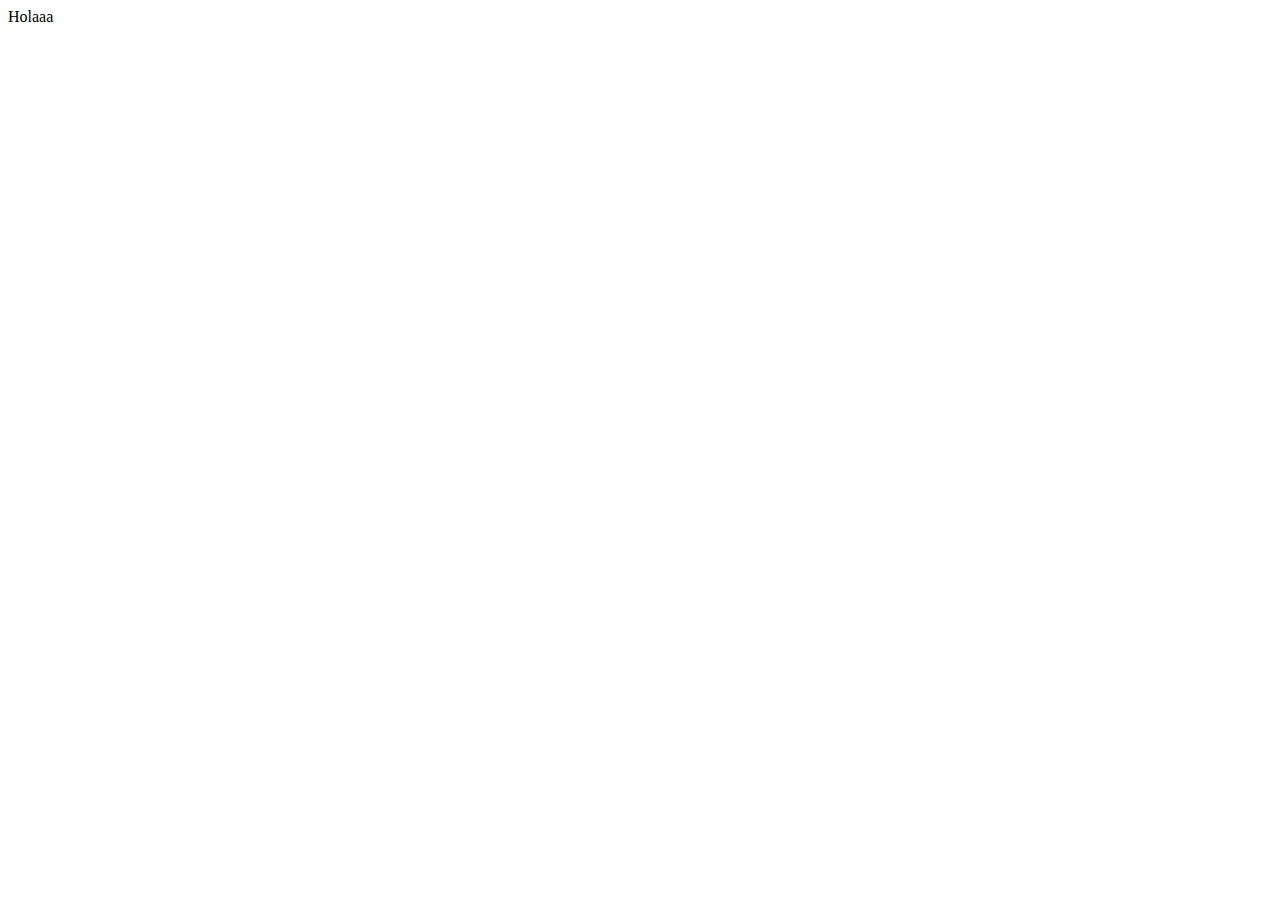
==== src/main/resources/static/index.html @ bcbb55c7 "Creacion del Proyecto" ====
<!DOCTYPE html>
<!--
Click nbfs://nbhost/SystemFileSystem/Templates/Licenses/license-default.txt to change this license
Click nbfs://nbhost/SystemFileSystem/Templates/Other/html.html to edit this template
-->
<html>
    <head>
        <title>TODO supply a title</title>
        <meta charset="UTF-8">
        <meta name="viewport" content="width=device-width, initial-scale=1.0">
    </head>
    <body>
        <div>Holaaa</div>
    </body>
</html>
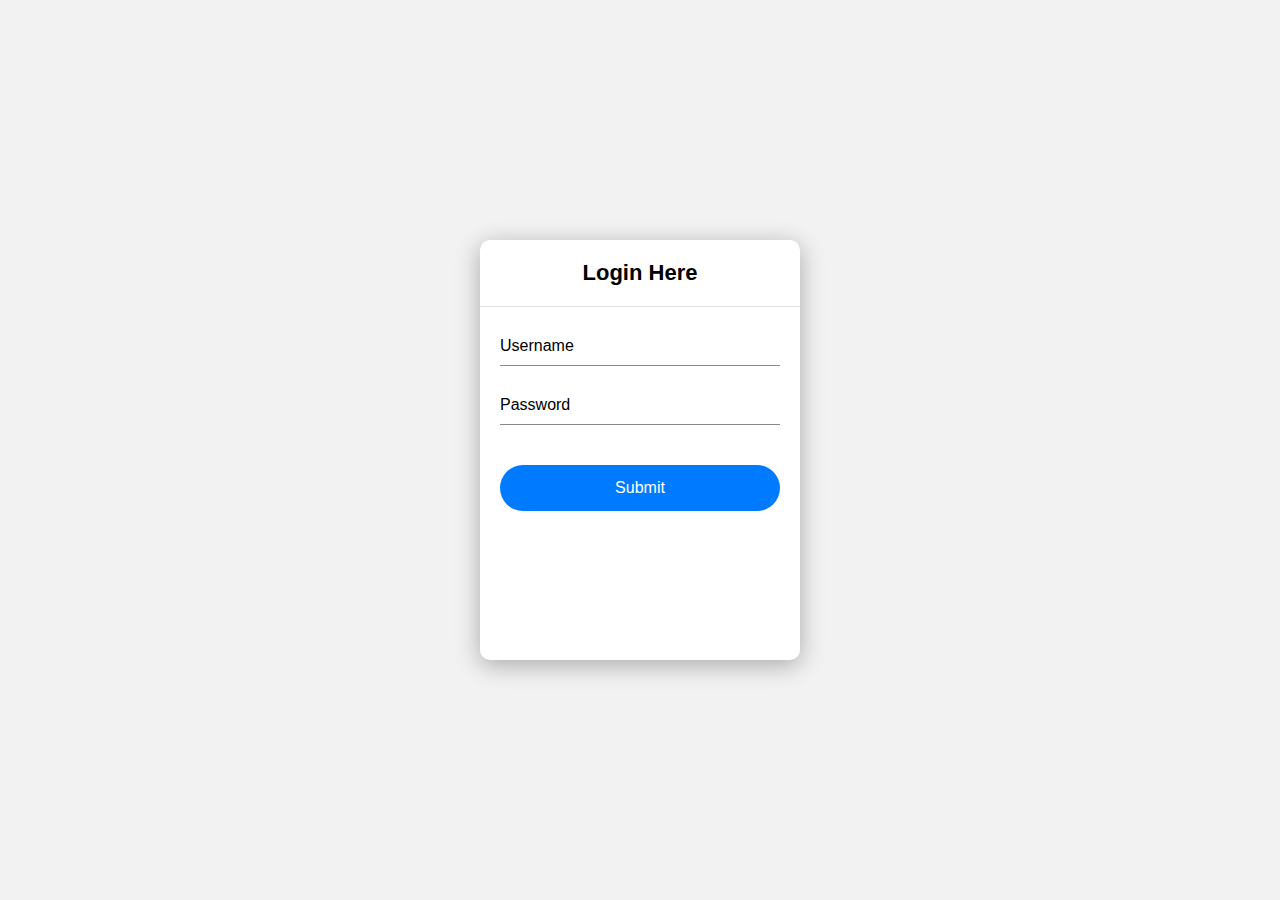
==== commit 42a772dd: "Creacion del Proyecto logging" ====
--- a/src/main/resources/static/index.html
+++ b/src/main/resources/static/index.html
@@ -1,15 +1,31 @@
 <!DOCTYPE html>
-<!--
-Click nbfs://nbhost/SystemFileSystem/Templates/Licenses/license-default.txt to change this license
-Click nbfs://nbhost/SystemFileSystem/Templates/Other/html.html to edit this template
--->
 <html>
-    <head>
-        <title>TODO supply a title</title>
-        <meta charset="UTF-8">
-        <meta name="viewport" content="width=device-width, initial-scale=1.0">
-    </head>
-    <body>
-        <div>Holaaa</div>
-    </body>
-</html>
+  <head>
+    <title>Login Page</title>
+    <link rel="stylesheet" type="text/css" href="style.css">
+    <link href="css/estilos.css" rel="stylesheet" type="text/css"/>
+  </head>
+  
+  <body>
+    <div class="login-box">
+      <h2>Login Here</h2>
+      <form>
+        <div class="user-box">
+          <input type="text" name="username" required="">
+          <label>Username</label>
+        </div>
+        <div class="user-box">
+          <input type="password" name="password" required="">
+          <label>Password</label>
+        </div>
+        <a href="#">
+          <span></span>
+          <span></span>
+          <span></span>
+          <span></span>
+          Submit
+        </a>
+      </form>
+    </div>
+  </body>
+</html>--- a/src/main/resources/static/css/estilos.css
+++ b/src/main/resources/static/css/estilos.css
@@ -0,0 +1,86 @@
+* {
+  margin: 0;
+  padding: 0;
+  box-sizing: border-box;
+}
+
+body {
+  font-family: Arial, sans-serif;
+  background-color: #f2f2f2;
+}
+
+.login-box {
+  width: 320px;
+  height: 420px;
+  background: #fff;
+  color: #000;
+  top: 50%;
+  left: 50%;
+  position: absolute;
+  transform: translate(-50%, -50%);
+  box-shadow: 0px 5px 25px rgba(0, 0, 0, 0.3);
+  border-radius: 10px;
+  overflow: hidden;
+}
+
+.login-box h2 {
+  margin: 0;
+  padding: 20px;
+  text-align: center;
+  font-size: 22px;
+  border-bottom: 1px solid #dee2e6;
+}
+
+.login-box form {
+  padding: 20px;
+  display: flex;
+  flex-direction: column;
+}
+
+.login-box form .user-box {
+  position: relative;
+  margin-bottom: 20px;
+}
+
+.login-box form .user-box input {
+  width: 100%;
+  padding: 10px 0;
+  font-size: 16px;
+  border: none;
+  border-bottom: 1px solid #888;
+  outline: none;
+}
+
+.login-box form .user-box label {
+  position: absolute;
+  top: 0;
+  left: 0;
+  font-size: 16px;
+  padding: 10px 0;
+  pointer-events: none;
+  transition: 0.5s;
+}
+
+.login-box form .user-box input:focus ~ label,
+.login-box form .user-box input:valid ~ label {
+  top: -20px;
+  left: 0;
+  color: #777;
+  font-size: 12px;
+}
+
+.login-box form a {
+  display: inline-block;
+  background-color: #007bff;
+  color: #fff;
+  text-align: center;
+  padding: 14px 0;
+  margin-top: 20px;
+  border-radius: 25px;
+  transition: 0.5s;
+  text-decoration: none;
+}
+
+.login-box form a:hover {
+  background-color: #0066cc;
+}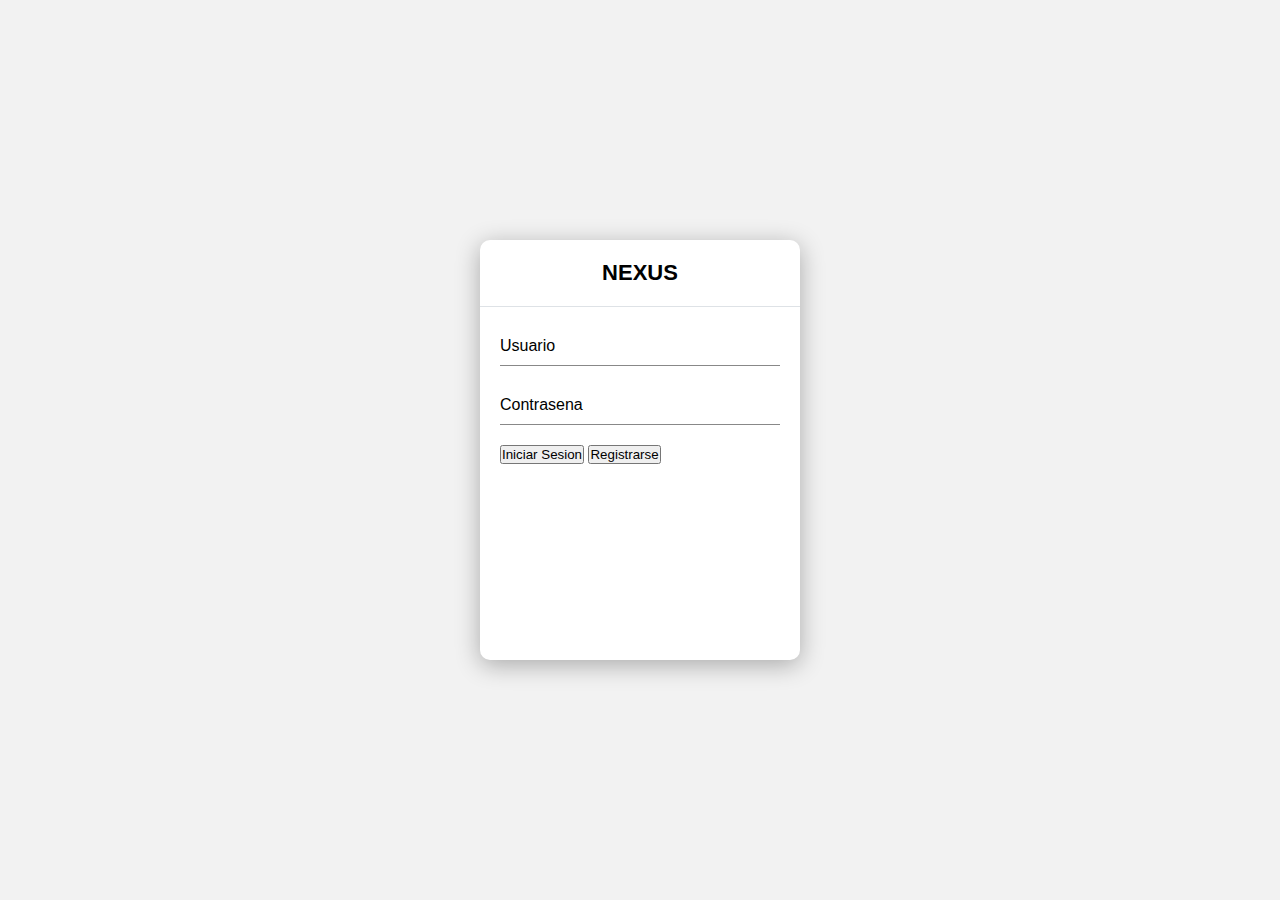
==== commit 8b2f1d78: "PrimerAvanceOficial" ====
--- a/src/main/resources/static/index.html
+++ b/src/main/resources/static/index.html
@@ -1,31 +1,27 @@
 <!DOCTYPE html>
 <html>
-  <head>
-    <title>Login Page</title>
-    <link rel="stylesheet" type="text/css" href="style.css">
-    <link href="css/estilos.css" rel="stylesheet" type="text/css"/>
-  </head>
-  
-  <body>
-    <div class="login-box">
-      <h2>Login Here</h2>
-      <form>
-        <div class="user-box">
-          <input type="text" name="username" required="">
-          <label>Username</label>
+    <head>
+        <title>Login Page</title>
+        <link rel="stylesheet" type="text/css" href="style.css">
+        <link href="css/estilos.css" rel="stylesheet" type="text/css"/>
+    </head>
+
+    <body>
+        <div class="login-box">
+            <h2>NEXUS</h2>
+            <form>
+                <div class="user-box">
+                    <input type="text" name="username" required="">
+                    <label>Usuario</label>
+                </div>
+                <div class="user-box">
+                    <input type="password" name="password" required="">
+                    <label>Contrasena</label>
+                </div>
+                <div class="btn-box">
+                    <button type="submit">Iniciar Sesion</button>
+                    <button type="submit">Registrarse</button>
+            </form>
         </div>
-        <div class="user-box">
-          <input type="password" name="password" required="">
-          <label>Password</label>
-        </div>
-        <a href="#">
-          <span></span>
-          <span></span>
-          <span></span>
-          <span></span>
-          Submit
-        </a>
-      </form>
-    </div>
-  </body>
+    </body>
 </html>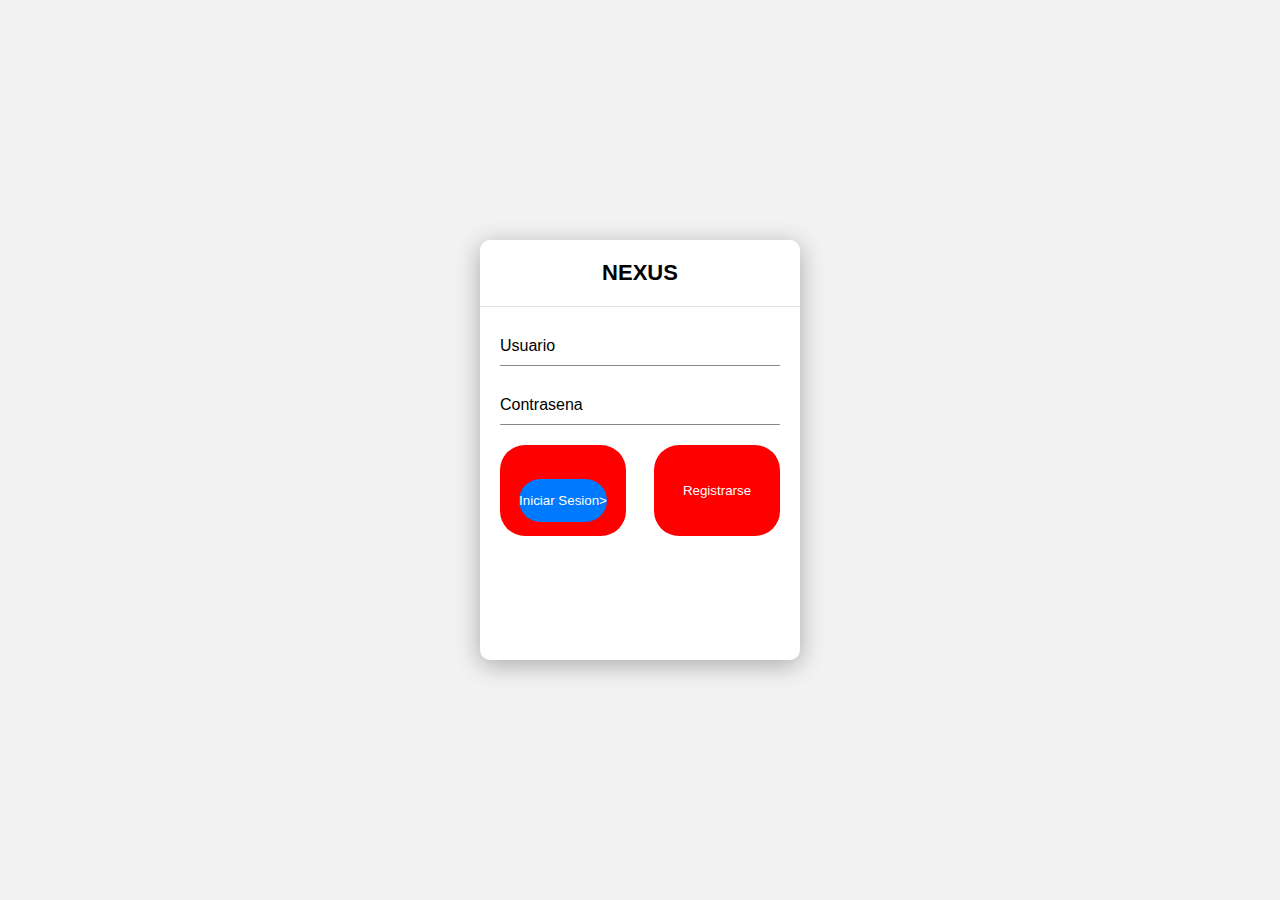
==== commit f785d4b4: "Entregable #2" ====
--- a/src/main/resources/static/index.html
+++ b/src/main/resources/static/index.html
@@ -19,7 +19,7 @@
                     <label>Contrasena</label>
                 </div>
                 <div class="btn-box">
-                    <button type="submit">Iniciar Sesion</button>
+                    <button type="submit" ><a href="inicio.html">Iniciar Sesion></a></button>
                     <button type="submit">Registrarse</button>
             </form>
         </div>
--- a/src/main/resources/static/css/estilos.css
+++ b/src/main/resources/static/css/estilos.css
@@ -83,4 +83,26 @@
 
 .login-box form a:hover {
   background-color: #0066cc;
+}
+
+.btn-box {
+  display: flex;
+  justify-content: space-between;
+}
+
+.btn-box button {
+  width: 45%;
+  background-color: #ff0000;
+  color: #fff;
+  text-align: center;
+  padding: 14px 0;
+  border-radius: 25px;
+  transition: 0.5s;
+  text-decoration: none;
+  border: none;
+  cursor: pointer;
+}
+
+.btn-box button:hover {
+  background-color: #0066cc;
 }